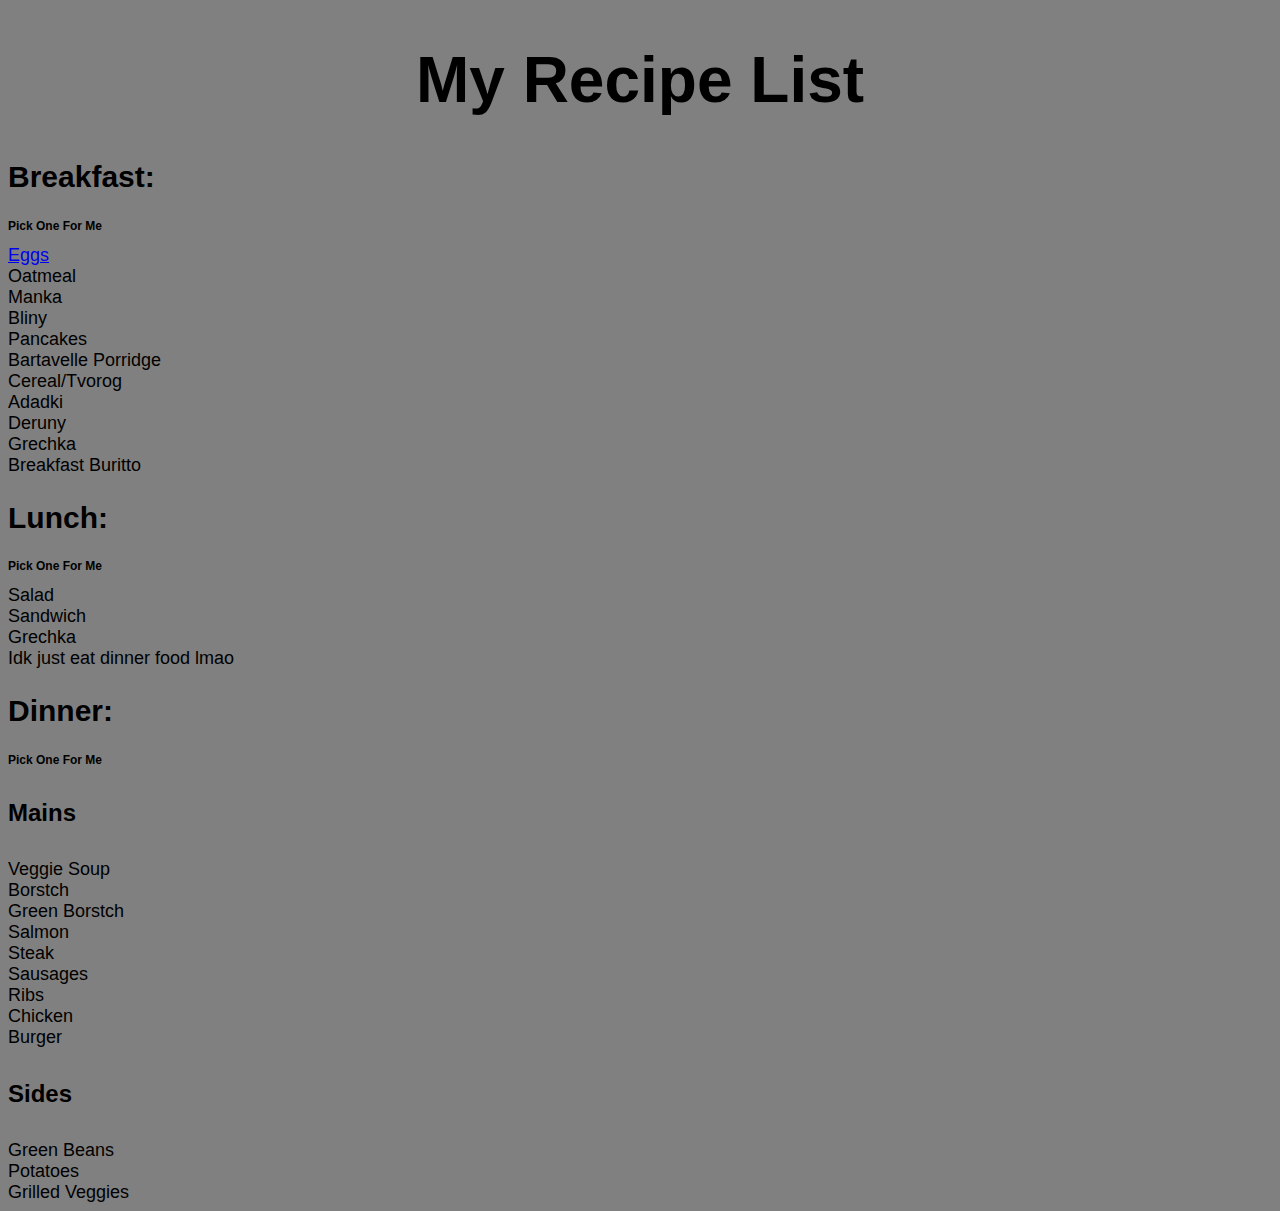
==== index.html @ 4a4a2ca4 "uhh" ====
<!DOCTYPE html>
<html lang="en">
<head>
    <meta charset="UTF-8">
    <title>My Recipes</title>
    <link rel="stylesheet" href="style.css">
</head>
<body>
    <h1> My Recipe List </h1>

    <h2> Breakfast: </h2>
    <h3> Pick One For Me</h3>
    <li> <a href="eggs.html"> Eggs </a> </li>
    <li> Oatmeal </li>
    <li> Manka </li>
    <li> Bliny </li>
    <li> Pancakes </li>
    <li> Bartavelle Porridge </li>
    <li> Cereal/Tvorog </li>
    <li> Adadki </li>
    <li> Deruny </li>
    <li> Grechka </li>
    <li> Breakfast Buritto</li>

    <h2> Lunch: </h2>
    <h3> Pick One For Me</h3>
    <li> Salad </li>
    <li> Sandwich </li>
    <li> Grechka </li>
    <li> Idk just eat dinner food lmao</li>

    <h2> Dinner: </h2>
    <h3> Pick One For Me</h3>
    <h4> Mains </h4>
    <li> Veggie Soup </li>
    <li> Borstch </li>
    <li> Green Borstch </li>
    <li> Salmon </li>
    <li> Steak </li>
    <li> Sausages </li>
    <li> Ribs </li>
    <li> Chicken </li>
    <li> Burger </li>
    <h4> Sides </h4>
    <li> Green Beans</li>
    <li> Potatoes </li>
    <li> Grilled Veggies </li>
</body>
</html>
---- style.css ----
body{
    background-color: grey
}
h1{
    color: black;
    font-size: 64px;
    font-family: Arial, sans-serif;
    text-align: center;
}

li{
    font-family: Arial, sans-serif;
    position: relative;
    left: 0px;
    font-size: 18px
}

h2{
    font-family: Arial, sans-serif;
    color: black;
    font-size: 30px;
    text-align: left;
}
h3{
    font-family: Arial, sans-serif;
    color: black;
    font-size: 12px;
    text-align: left;

}
h4{
    font-family: Arial, sans-serif;
    color: black;
    font-size: 24px;
    text-align: left;

}
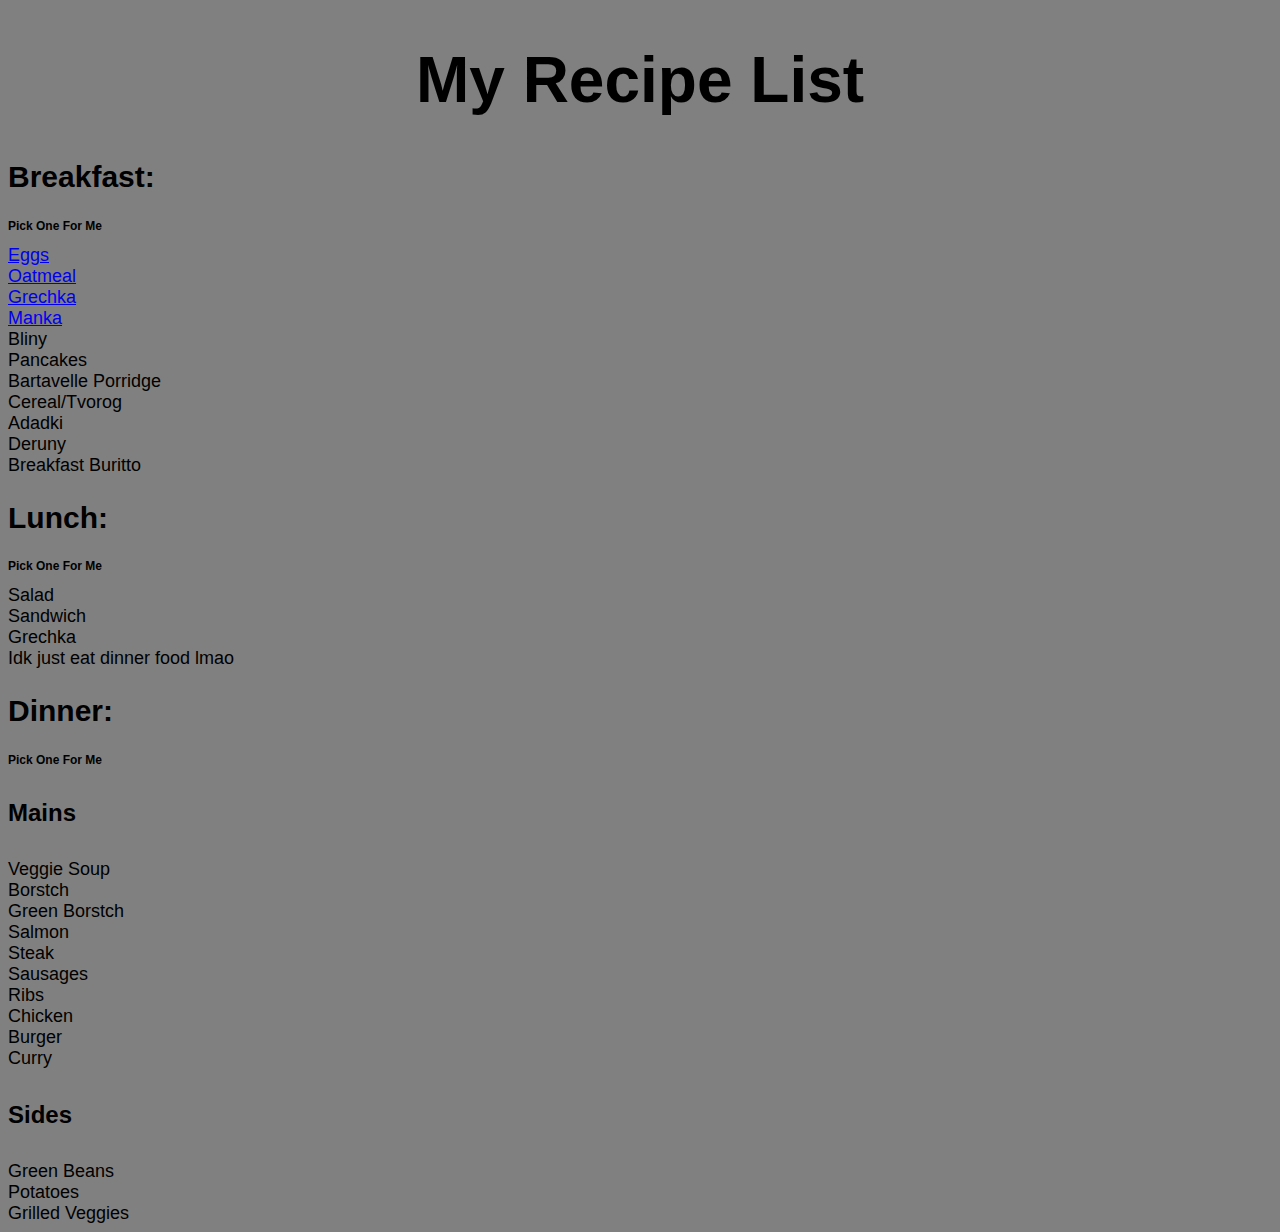
==== commit 99ff9ad0: "done for the day" ====
--- a/index.html
+++ b/index.html
@@ -11,15 +11,15 @@
     <h2> Breakfast: </h2>
     <h3> Pick One For Me</h3>
     <li> <a href="eggs.html"> Eggs </a> </li>
-    <li> Oatmeal </li>
-    <li> Manka </li>
+    <li> <a href="porridges.html#oatmeal"> Oatmeal </a> </li>
+    <li> <a href="porridges.html#grechka"> Grechka </a> </li>
+    <li> <a href="porridges.html#manka"> Manka </a> </li>
     <li> Bliny </li>
     <li> Pancakes </li>
     <li> Bartavelle Porridge </li>
     <li> Cereal/Tvorog </li>
     <li> Adadki </li>
     <li> Deruny </li>
-    <li> Grechka </li>
     <li> Breakfast Buritto</li>
 
     <h2> Lunch: </h2>
@@ -41,6 +41,8 @@
     <li> Ribs </li>
     <li> Chicken </li>
     <li> Burger </li>
+    <li> Curry </li>
+
     <h4> Sides </h4>
     <li> Green Beans</li>
     <li> Potatoes </li>
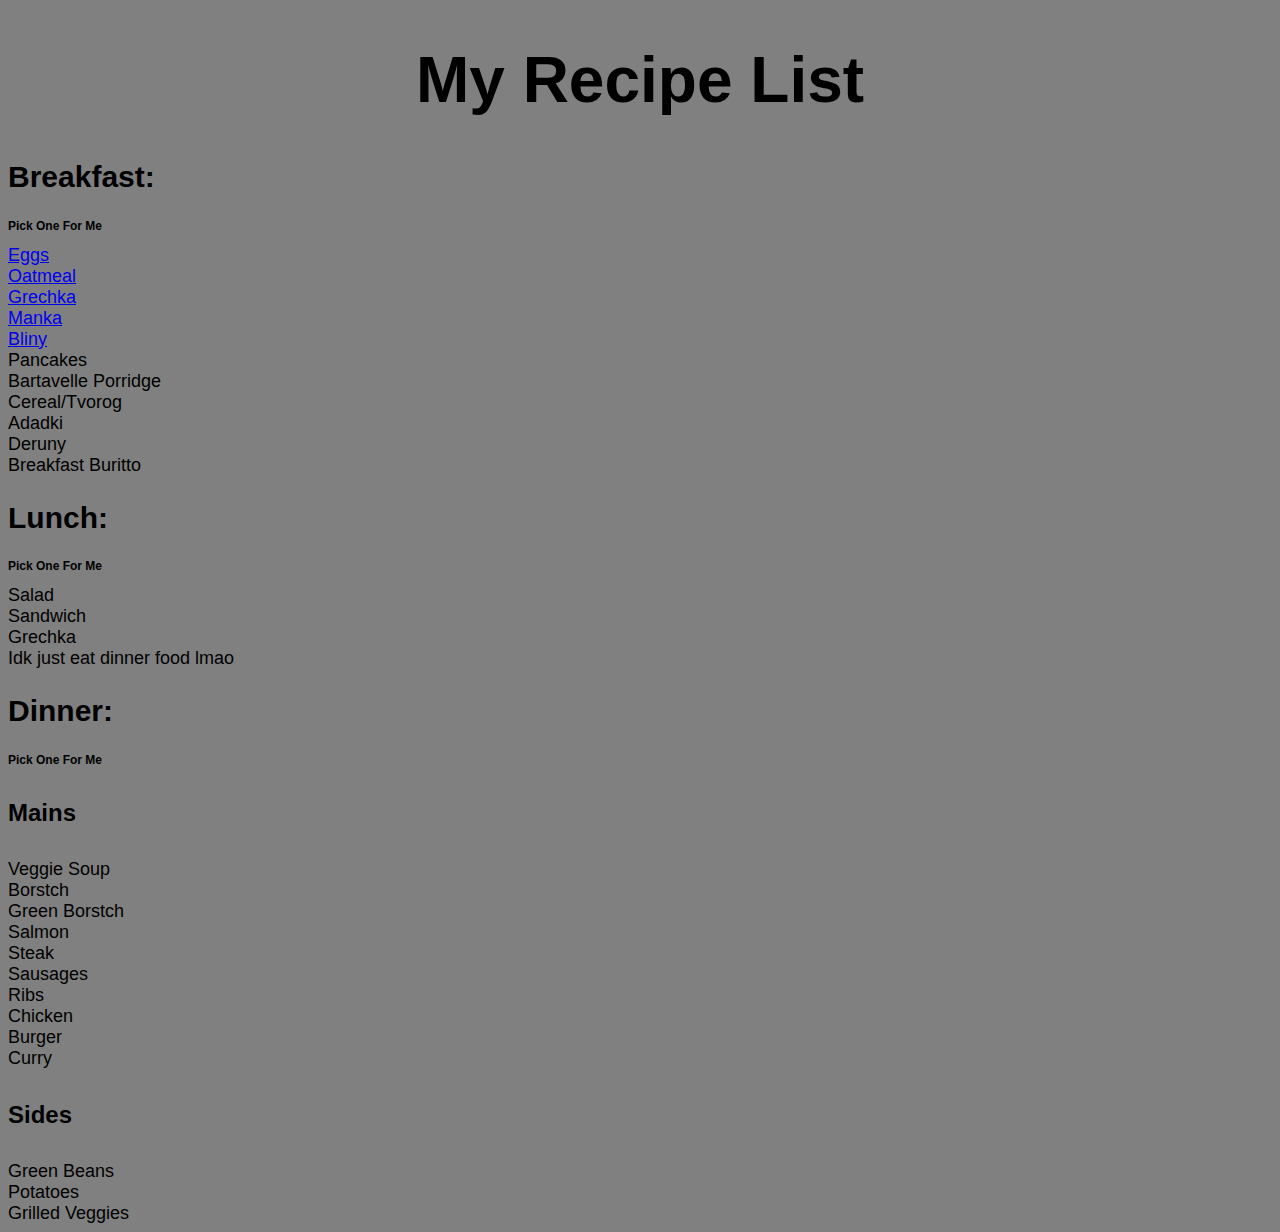
==== commit 4f96cb26: "added bliny" ====
--- a/index.html
+++ b/index.html
@@ -14,7 +14,7 @@
     <li> <a href="porridges.html#oatmeal"> Oatmeal </a> </li>
     <li> <a href="porridges.html#grechka"> Grechka </a> </li>
     <li> <a href="porridges.html#manka"> Manka </a> </li>
-    <li> Bliny </li>
+    <li> <a href="bliny.html"> Bliny </a> </li>
     <li> Pancakes </li>
     <li> Bartavelle Porridge </li>
     <li> Cereal/Tvorog </li>
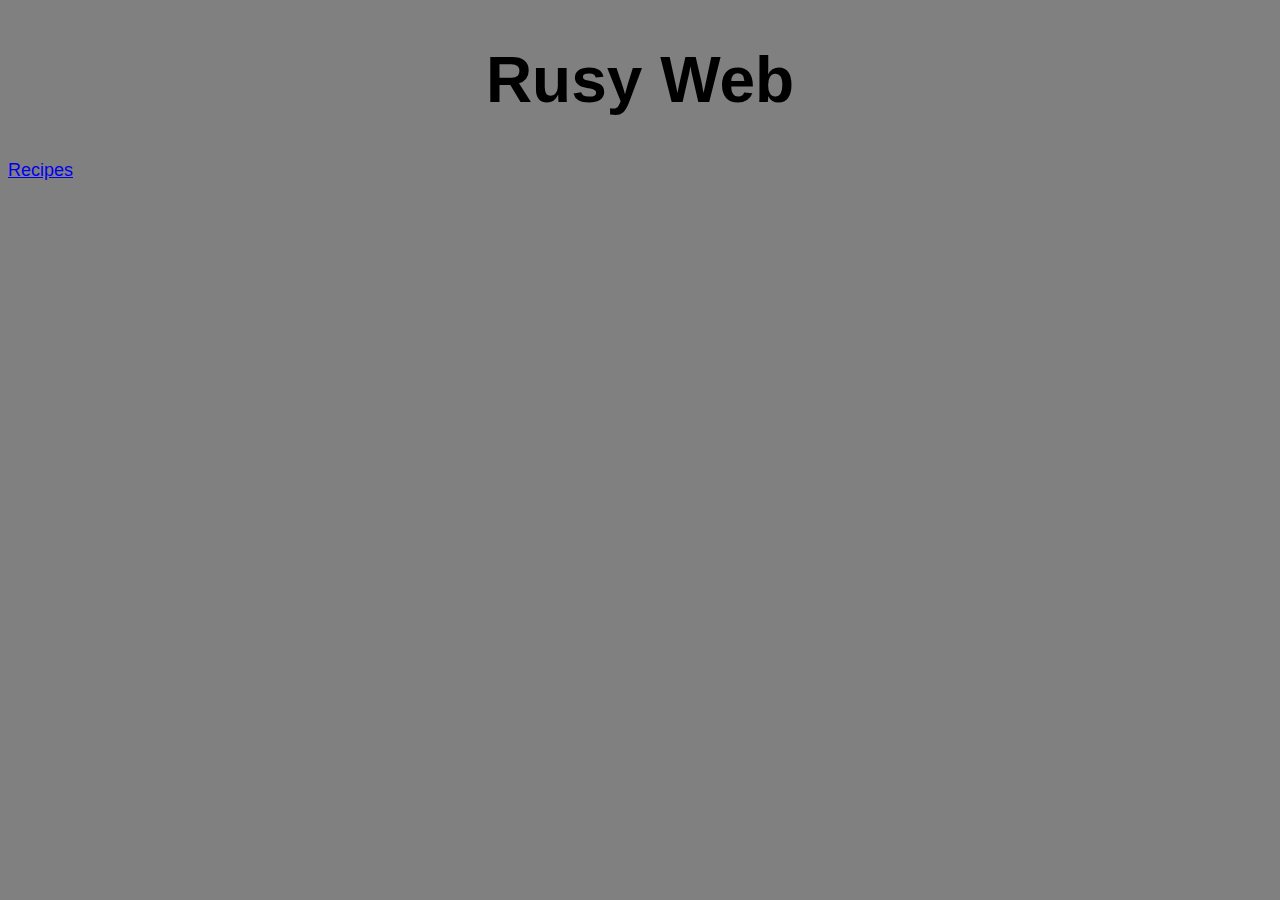
==== commit 8576e482: "change front page" ====
--- a/index.html
+++ b/index.html
@@ -2,50 +2,12 @@
 <html lang="en">
 <head>
     <meta charset="UTF-8">
-    <title>My Recipes</title>
+    <title>Rusy Web</title>
     <link rel="stylesheet" href="style.css">
 </head>
 <body>
-    <h1> My Recipe List </h1>
-
-    <h2> Breakfast: </h2>
-    <h3> Pick One For Me</h3>
-    <li> <a href="eggs.html"> Eggs </a> </li>
-    <li> <a href="porridges.html#oatmeal"> Oatmeal </a> </li>
-    <li> <a href="porridges.html#grechka"> Grechka </a> </li>
-    <li> <a href="porridges.html#manka"> Manka </a> </li>
-    <li> <a href="bliny.html"> Bliny </a> </li>
-    <li> Pancakes </li>
-    <li> Bartavelle Porridge </li>
-    <li> Cereal/Tvorog </li>
-    <li> Adadki </li>
-    <li> Deruny </li>
-    <li> Breakfast Buritto</li>
-
-    <h2> Lunch: </h2>
-    <h3> Pick One For Me</h3>
-    <li> Salad </li>
-    <li> Sandwich </li>
-    <li> Grechka </li>
-    <li> Idk just eat dinner food lmao</li>
-
-    <h2> Dinner: </h2>
-    <h3> Pick One For Me</h3>
-    <h4> Mains </h4>
-    <li> Veggie Soup </li>
-    <li> Borstch </li>
-    <li> Green Borstch </li>
-    <li> Salmon </li>
-    <li> Steak </li>
-    <li> Sausages </li>
-    <li> Ribs </li>
-    <li> Chicken </li>
-    <li> Burger </li>
-    <li> Curry </li>
-
-    <h4> Sides </h4>
-    <li> Green Beans</li>
-    <li> Potatoes </li>
-    <li> Grilled Veggies </li>
+    <h1> Rusy Web </h1>
+    <li> <a href="recipes.html"> Recipes </a> </li>
+    
 </body>
 </html>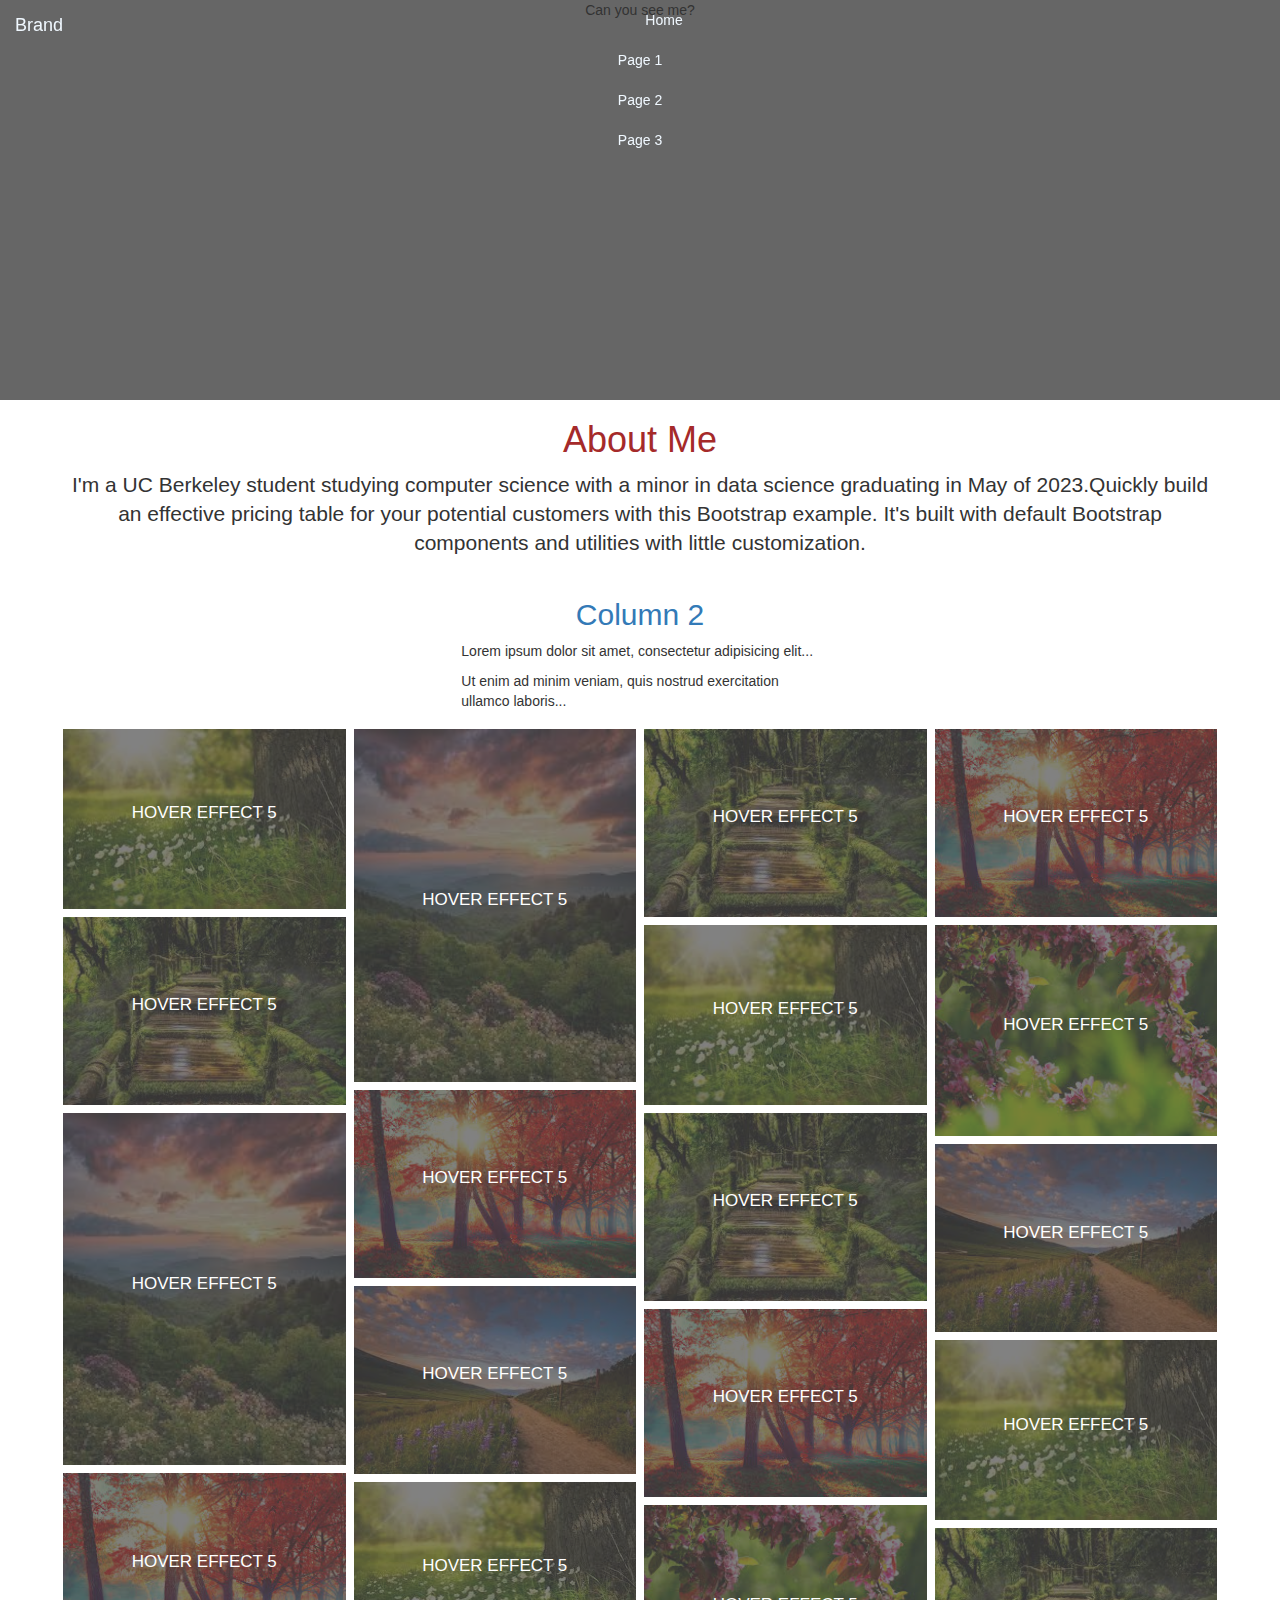
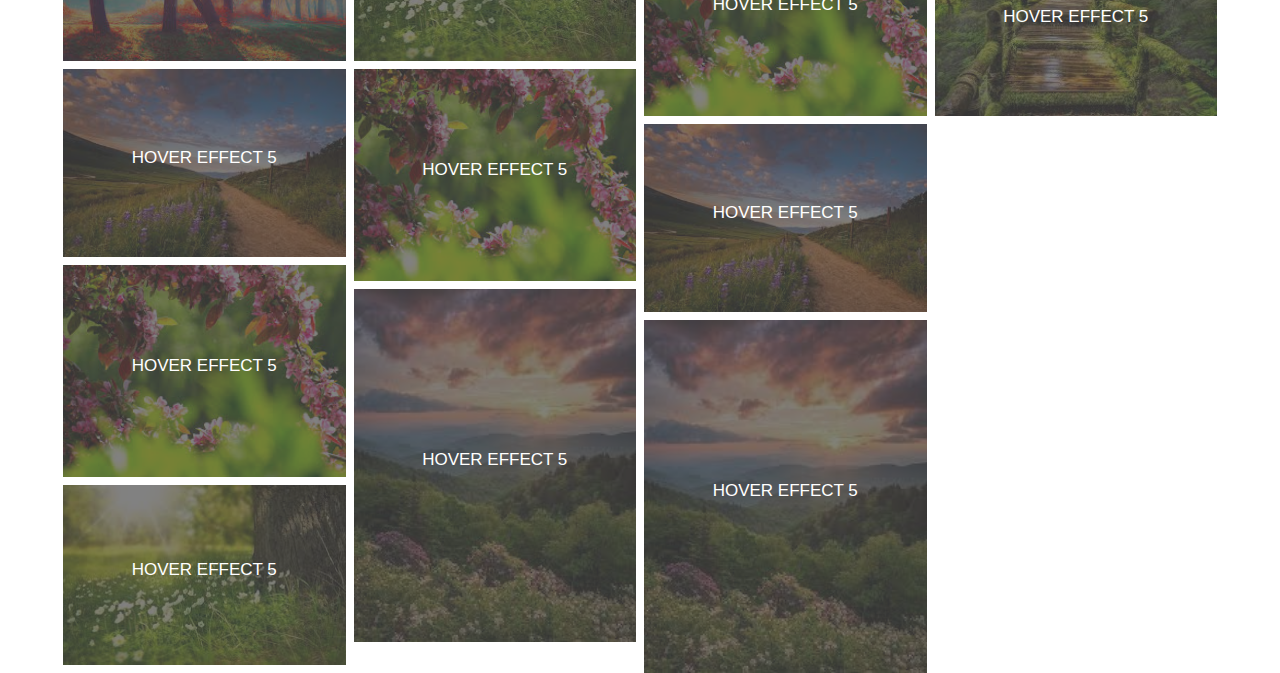
==== commit 06664662: "webby with grid working" ====
--- a/index.html
+++ b/index.html
@@ -1,13 +1,305 @@
-<!DOCTYPE html>
+
+<!doctype html>
 <html lang="en">
-<head>
-    <meta charset="UTF-8">
-    <title>Rusy Web</title>
-    <link rel="stylesheet" href="style.css">
-</head>
-<body>
-    <h1> Rusy Web </h1>
-    <li> <a href="recipes.html"> Recipes </a> </li>
-    
-</body>
+  <head>
+    <meta charset="utf-8">
+    <meta name="viewport" content="width=device-width, initial-scale=1">
+    <title>About Me</title>
+    <link href="https://cdn.jsdelivr.net/npm/bootstrap@5.2.0/dist/css/bootstrap.min.css" rel="stylesheet" integrity="sha384-gH2yIJqKdNHPEq0n4Mqa/HGKIhSkIHeL5AyhkYV8i59U5AR6csBvApHHNl/vI1Bx" crossorigin="anonymous">
+    <link rel="stylesheet" href="https://maxcdn.bootstrapcdn.com/bootstrap/3.4.1/css/bootstrap.min.css">
+    <link rel="stylesheet" href = "styleCustom.css">
+  </head>
+  <body>
+
+    <!-- Header    -->
+    <div class="p-5 text-center bg-image rounded-3" style="
+        background-image: url('https://mdbcdn.b-cdn.net/img/new/slides/041.webp');
+        height: 400px;
+        ">
+        <!-- Navbar with Mask -->
+        <div class="mask" style="background-color: rgba(0, 0, 0, 0.6)">
+            <nav id="nav" class="navbar navbar-fixed-top" data-spy="affix">
+                <div class="container-fluid">
+                    <div class="navbar-header">
+                        <a href="#" class="navbar-brand">Brand</a>
+                        <a class="navbar-toggle" data-toggle="collapse" data-target=".navbar-collapse">
+                            <i class="fa fa-bars"></i>
+                        </a>
+                    </div>
+                        <ul class="nav" id="nav-items">
+                            <li class="active"><a href="#">Home</a></li>
+                            <li><a href="#">Page 1</a></li>
+                            <li><a href="#">Page 2</a></li>
+                            <li><a href="#">Page 3</a></li>
+                        </ul>
+                    </div>
+            </nav>
+            <!-- Header Text -->
+            <div class="d-flex justify-content-center align-items-center h-100">
+                <p class="text-white mb-0">Can you see me?</p>
+            </div>
+        </div>
+    </div>
+    <!-- About Me -->
+  <div class="container">
+    <div class="row">
+        <div class="pricing-header px-3 py-3 pt-md-5 pb-md-4 mx-auto text-center">
+            <h1 class="display-4">About Me</h1>
+            <p class="lead">I'm a UC Berkeley student studying computer science with a minor in data science graduating in May of 2023.Quickly build an effective pricing table for your potential customers with this Bootstrap example. It's built with default Bootstrap components and utilities with little customization.</p>
+        </div>
+        <div class="col-sm-4 center-block">
+            <div class="text-center">
+                <h2><a href="https://www.sitepoint.com/community/t/how-to-make-h1-h2-etc-as-links/3004">Column 2</a></h2>
+            </div>
+
+            <p>Lorem ipsum dolor sit amet, consectetur adipisicing elit...</p>
+            <p>Ut enim ad minim veniam, quis nostrud exercitation ullamco laboris...</p>
+        </div>
+    </div>
+    <!-- Grid from: https://www.w3schools.com/howto/howto_css_image_grid_responsive.asp -->
+    <div class="row">
+        <div class="column">
+            <div class="hovereffect">
+                <img class="img-responsive" src="grid-images/image1.jpeg" alt="">
+                <div class="overlay">
+                   <h2>Hover Effect 5</h2>
+                   <a class="info" href="https://www.sitepoint.com/community/t/how-to-make-h1-h2-etc-as-links/3004"></a>
+                </div>
+            </div>
+            <div class="hovereffect">
+                <img class="img-responsive" src="grid-images/image2.jpeg" alt="">
+                <div class="overlay">
+                   <h2>Hover effect 5</h2>
+                   <a class="info" href="#"></a>
+                </div>
+            </div>
+            <div class="hovereffect">
+                <img class="img-responsive" src="grid-images/image3.jpeg" alt="">
+                <div class="overlay">
+                   <h2>Hover effect 5</h2>
+                   <a class="info" href="#"></a>
+                </div>
+            </div>
+            <div class="hovereffect">
+                <img class="img-responsive" src="grid-images/image4.jpeg" alt="">
+                <div class="overlay">
+                   <h2>Hover effect 5</h2>
+                   <a class="info" href="#"></a>
+                </div>
+            </div>
+            <div class="hovereffect">
+                <img class="img-responsive" src="grid-images/image5.jpeg" alt="">
+                <div class="overlay">
+                   <h2>Hover effect 5</h2>
+                   <a class="info" href="#"></a>
+                </div>
+            </div>
+            <div class="hovereffect">
+                <img class="img-responsive" src="grid-images/image6.jpeg" alt="">
+                <div class="overlay">
+                   <h2>Hover effect 5</h2>
+                   <a class="info" href="#"></a>
+                </div>
+            </div>
+            <div class="hovereffect">
+                <img class="img-responsive" src="grid-images/image1.jpeg" alt="">
+                <div class="overlay">
+                   <h2>Hover effect 5</h2>
+                   <a class="info" href="#">link here</a>
+                </div>
+            </div>
+        </div>
+        <div class="column">
+            <div class="hovereffect">
+                <img class="img-responsive" src="grid-images/image3.jpeg" alt="">
+                <div class="overlay">
+                   <h2>Hover effect 5</h2>
+                   <a class="info" href="#">link here</a>
+                </div>
+            </div>
+            <div class="hovereffect">
+                <img class="img-responsive" src="grid-images/image4.jpeg" alt="">
+                <div class="overlay">
+                   <h2>Hover effect 5</h2>
+                   <a class="info" href="#">link here</a>
+                </div>
+            </div>
+            <div class="hovereffect">
+                <img class="img-responsive" src="grid-images/image5.jpeg" alt="">
+                <div class="overlay">
+                   <h2>Hover effect 5</h2>
+                   <a class="info" href="#">link here</a>
+                </div>
+            </div>
+            <div class="hovereffect">
+                <img class="img-responsive" src="grid-images/image1.jpeg" alt="">
+                <div class="overlay">
+                   <h2>Hover effect 5</h2>
+                   <a class="info" href="#">link here</a>
+                </div>
+            </div>
+            <div class="hovereffect">
+                <img class="img-responsive" src="grid-images/image6.jpeg" alt="">
+                <div class="overlay">
+                   <h2>Hover effect 5</h2>
+                   <a class="info" href="#">link here</a>
+                </div>
+            </div>
+            <div class="hovereffect">
+                <img class="img-responsive" src="grid-images/image3.jpeg" alt="">
+                <div class="overlay">
+                   <h2>Hover effect 5</h2>
+                   <a class="info" href="#">link here</a>
+                </div>
+            </div>
+        </div>
+        <div class="column">
+            <div class="hovereffect">
+                <img class="img-responsive" src="grid-images/image2.jpeg" alt="">
+                <div class="overlay">
+                   <h2>Hover effect 5</h2>
+                   <a class="info" href="#">link here</a>
+                </div>
+            </div>
+            <div class="hovereffect">
+                <img class="img-responsive" src="grid-images/image1.jpeg" alt="">
+                <div class="overlay">
+                   <h2>Hover effect 5</h2>
+                   <a class="info" href="#">link here</a>
+                </div>
+            </div>
+            <div class="hovereffect">
+                <img class="img-responsive" src="grid-images/image2.jpeg" alt="">
+                <div class="overlay">
+                   <h2>Hover effect 5</h2>
+                   <a class="info" href="#">link here</a>
+                </div>
+            </div>
+            <div class="hovereffect">
+                <img class="img-responsive" src="grid-images/image4.jpeg" alt="">
+                <div class="overlay">
+                   <h2>Hover effect 5</h2>
+                   <a class="info" href="#">link here</a>
+                </div>
+            </div>
+            <div class="hovereffect">
+                <img class="img-responsive" src="grid-images/image6.jpeg" alt="">
+                <div class="overlay">
+                   <h2>Hover effect 5</h2>
+                   <a class="info" href="#">link here</a>
+                </div>
+            </div>
+            <div class="hovereffect">
+                <img class="img-responsive" src="grid-images/image5.jpeg" alt="">
+                <div class="overlay">
+                   <h2>Hover effect 5</h2>
+                   <a class="info" href="#">link here</a>
+                </div>
+            </div>
+            <div class="hovereffect">
+                <img class="img-responsive" src="grid-images/image3.jpeg" alt="">
+                <div class="overlay">
+                   <h2>Hover effect 5</h2>
+                   <a class="info" href="#">link here</a>
+                </div>
+            </div>
+        </div>
+        <div class="column">
+            <div class="hovereffect">
+                <img class="img-responsive" src="grid-images/image4.jpeg" alt="">
+                <div class="overlay">
+                   <h2>Hover effect 5</h2>
+                   <!-- <a class="info" href="#">link here</a> -->
+                </div>
+            </div>
+            <div class="hovereffect">
+                <img class="img-responsive" src="grid-images/image6.jpeg" alt="">
+                <div class="overlay">
+                   <h2>Hover effect 5</h2>
+                   <a class="info" href="#">link here</a>
+                </div>
+            </div>
+            <div class="hovereffect">
+                <img class="img-responsive" src="grid-images/image5.jpeg" alt="">
+                <div class="overlay">
+                   <h2>Hover effect 5</h2>
+                   <a class="info" href="#">link here</a>
+                </div>
+            </div>
+            <div class="hovereffect">
+                <img class="img-responsive" src="grid-images/image1.jpeg" alt="">
+                <div class="overlay">
+                   <h2>Hover effect 5</h2>
+                   <a class="info" href="#">link here</a>
+                </div>
+            </div>
+            <div class="hovereffect">
+                <img class="img-responsive" src="grid-images/image2.jpeg" alt="">
+                <div class="overlay">
+                   <h2>Hover effect 5</h2>
+                   <a class="info" href="#">link here</a>
+                </div>
+            </div>
+        </div>
+      </div>
+  </div>
+
+  <!-- Basic grid -->
+    <!-- <div class="row">
+        <div class="column">
+          <img src="grid-images/image1.jpeg">
+          <img src="grid-images/image2.jpeg">
+          <img src="grid-images/image3.jpeg">
+          <img src="grid-images/image4.jpeg">
+          <img src="grid-images/image5.jpeg">
+          <img src="grid-images/image6.jpeg">
+          <img src="grid-images/image1.jpeg">
+        </div>
+        <div class="column">
+            <img src="grid-images/image3.jpeg">
+            <img src="grid-images/image4.jpeg">
+            <img src="grid-images/image5.jpeg">
+            <img src="grid-images/image6.jpeg">
+            <img src="grid-images/image1.jpeg">
+            <img src="grid-images/image2.jpeg">
+        </div>
+        <div class="column">
+            <img src="grid-images/image3.jpeg">
+            <img src="grid-images/image2.jpeg">
+            <img src="grid-images/image1.jpeg">
+            <img src="grid-images/image4.jpeg">
+            <img src="grid-images/image6.jpeg">
+            <img src="grid-images/image5.jpeg">
+            <img src="grid-images/image3.jpeg">
+        </div>
+        <div class="column">
+            <img src="grid-images/image4.jpeg">
+            <img src="grid-images/image6.jpeg">
+            <img src="grid-images/image1.jpeg">
+            <img src="grid-images/image2.jpeg">
+            <img src="grid-images/image2.jpeg">
+            <img src="grid-images/image3.jpeg">
+        </div>
+      </div>
+  </div> -->
+
+
+            <!-- <div class="container">
+                <img src="grid-images/image1.jpeg" alt="Avatar" class="image">
+                <div class="overlay">
+                  <div class="text">Hello World</div>
+                </div>
+              </div> -->
+              <!-- <div class = "hovereffect">
+                <img src="grid-images/image1.jpeg">
+                <div class="overlay">
+                    <h2>Hover effect 5</h2>
+                    <a class="info" href="#">link here</a>
+                 </div>
+              </div> -->
+  
+
+  <script src="https://cdn.jsdelivr.net/npm/bootstrap@5.2.0/dist/js/bootstrap.bundle.min.js" integrity="sha384-A3rJD856KowSb7dwlZdYEkO39Gagi7vIsF0jrRAoQmDKKtQBHUuLZ9AsSv4jD4Xa" crossorigin="anonymous"></script>
+  </body>
+  </html>
 </html>--- a/styleCustom.css
+++ b/styleCustom.css
@@ -0,0 +1,280 @@
+/* Styling for Header Image*/
+.bg-image{
+    position: relative;
+}
+.mask{
+    position: absolute;
+    width: 100%;
+    height: 100%;
+    left: 0px;
+    top: 0px;
+}
+
+h1{
+    color: brown;
+}
+
+/* Styling for Navbar*/
+.container-fluid>.navbar-header>.navbar-brand{
+    color: aliceblue;
+}
+.nav>li>a{
+    color: aliceblue;
+}
+.row {
+    display: flex;
+    flex-wrap: wrap;
+    padding: 0 4px;
+}
+  
+
+/* Styling for Image Grid*/
+/* Create four equal columns that sits next to each other */
+.column {
+  flex: 25%;
+  max-width: 25%;
+  padding: 0 4px;
+}
+
+.column img {
+  margin-top: 8px;
+  vertical-align: middle;
+  width: 100%;
+}
+
+.hovereffect {
+  vertical-align: middle;
+  width: 100%;
+  float: left;
+  overflow: hidden;
+  position: relative;
+  text-align: center;
+  cursor: default;
+}
+
+.hovereffect .overlay {
+  margin-top: 8px;
+  vertical-align: middle;
+  width: 100%;
+  height: 100%;
+  position: absolute;
+  overflow: hidden;
+  top: 0;
+  left: 0;
+  background-color: rgba(75,75,75,0.7);
+  -webkit-transition: all 0.4s ease-in-out;
+  transition: all 0.4s ease-in-out;
+  display: flex;
+  align-items: center;
+  justify-content: center
+}
+
+.hovereffect:hover .overlay {
+  background-color: rgba(48, 152, 157, 0.4);
+} 
+
+/* .hovereffect img {
+  display: block;
+  position: relative;
+} */
+
+.hovereffect h2 {
+  margin-top: -8px;
+  text-transform: uppercase;
+  color: #fff;
+  /* text-align: center; */
+  /* position: absolute; */
+  font-size: 17px;
+  padding: 10px;
+  /* background: rgba(0, 0, 0, 0.6); */
+  /* -webkit-transform: translateY(45px);
+  -ms-transform: translateY(45px);
+  transform: translateY(45px);
+  -webkit-transition: all 0.4s ease-in-out;
+  transition: all 0.4s ease-in-out; */
+}
+
+.hovereffect:hover h2 {
+  /* -webkit-transform: translateY(5px);
+  -ms-transform: translateY(5px);
+  transform: translateY(5px); */
+}
+
+.hovereffect a.info {
+  margin-top: -8px;
+  position: absolute;
+  text-decoration: none;
+  width: 80%;
+  height: 80%;
+  padding: 7px 14px;
+  text-transform: uppercase;
+  color: #fff;
+  border: 1px solid #fff;
+  background-color: transparent;
+  opacity: 0;
+  filter: alpha(opacity=0);
+  -webkit-transform: scale(0);
+  -ms-transform: scale(0);
+  transform: scale(0);
+  -webkit-transition: all 0.4s ease-in-out;
+  transition: all 0.4s ease-in-out;
+  font-weight: normal;
+}
+
+.hovereffect:hover a.info {
+  opacity: 1;
+  filter: alpha(opacity=100);
+  -webkit-transform: scale(1);
+  -ms-transform: scale(1);
+  transform: scale(1);
+}
+
+.hovereffect a.info:hover {
+  box-shadow: 0 0 5px #fff;
+}
+
+/* Responsive layout - makes a two column-layout instead of four columns */
+@media screen and (max-width: 800px) {
+.column {
+    flex: 50%;
+    max-width: 50%;
+}
+}
+
+/* Responsive layout - makes the two columns stack on top of each other instead of next to each other */
+@media screen and (max-width: 600px) {
+.column {
+    flex: 100%;
+    max-width: 100%;
+}
+}
+
+
+/* image overlay pt 2 */
+/* .hovereffect {
+    width: 100%;
+    height: 100%;
+    float: left;
+    overflow: hidden;
+    position: relative;
+    text-align: center;
+    cursor: default;
+  }
+  
+  .hovereffect .overlay {
+    width: 100%;
+    height: 100%;
+    position: absolute;
+    overflow: hidden;
+    top: 0;
+    left: 0;
+    -webkit-transition: all 0.4s ease-in-out;
+    transition: all 0.4s ease-in-out;
+  }
+  
+  .hovereffect:hover .overlay {
+    background-color: rgba(170,170,170,0.4);
+  }
+  
+  .hovereffect h2, .hovereffect img {
+    -webkit-transition: all 0.4s ease-in-out;
+    transition: all 0.4s ease-in-out;
+  }
+   */
+  /* .hovereffect img {
+    display: block;
+    position: relative;
+    -webkit-transform: scale(1.1);
+    -ms-transform: scale(1.1);
+    transform: scale(1.1);
+  } */
+  
+  /* .hovereffect:hover img {
+    -webkit-transform: scale(1);
+    -ms-transform: scale(1);
+    transform: scale(1);
+  }
+  
+  .hovereffect h2 {
+    text-transform: uppercase;
+    color: #fff;
+    text-align: center;
+    position: relative;
+    font-size: 17px;
+    padding: 10px;
+    background: rgba(0, 0, 0, 0.6);
+  }
+  
+  .hovereffect a.info {
+    display: inline-block;
+    text-decoration: none;
+    padding: 7px 14px;
+    text-transform: uppercase;
+    color: #fff;
+    border: 1px solid #fff;
+    margin: 50px 0 0 0;
+    background-color: transparent;
+    opacity: 0;
+    filter: alpha(opacity=0);
+    -webkit-transform: scale(1.5);
+    -ms-transform: scale(1.5);
+    transform: scale(1.5);
+    -webkit-transition: all 0.4s ease-in-out;
+    transition: all 0.4s ease-in-out;
+    font-weight: normal;
+    height: 85%;
+    width: 85%;
+    position: absolute;
+    top: -20%;
+    left: 8%;
+    padding: 70px;
+  }
+  
+  .hovereffect:hover a.info {
+    opacity: 1;
+    filter: alpha(opacity=100);
+    -webkit-transform: scale(1);
+    -ms-transform: scale(1);
+    transform: scale(1);
+    background-color: rgba(0,0,0,0.4);
+  } */
+
+/* Styling for image grid overlay*/
+
+/* .container {
+    position: relative;
+    width: 50%;
+} */
+
+/* .image {
+    display: block;
+    width: 100%;
+    height: auto;
+} */
+
+/* .overlay {
+position: absolute;
+top: 0;
+bottom: 0;
+left: 0;
+right: 0;
+height: 100%;
+width: 100%;
+opacity: 0;
+transition: .5s ease;
+background-color: #008CBA;
+} */
+/* 
+.container:hover .overlay {
+opacity: 1;
+}
+
+.text {
+color: white;
+font-size: 20px;
+position: absolute;
+top: 50%;
+left: 50%;
+transform: translate(-50%, -50%);
+-ms-transform: translate(-50%, -50%);
+} */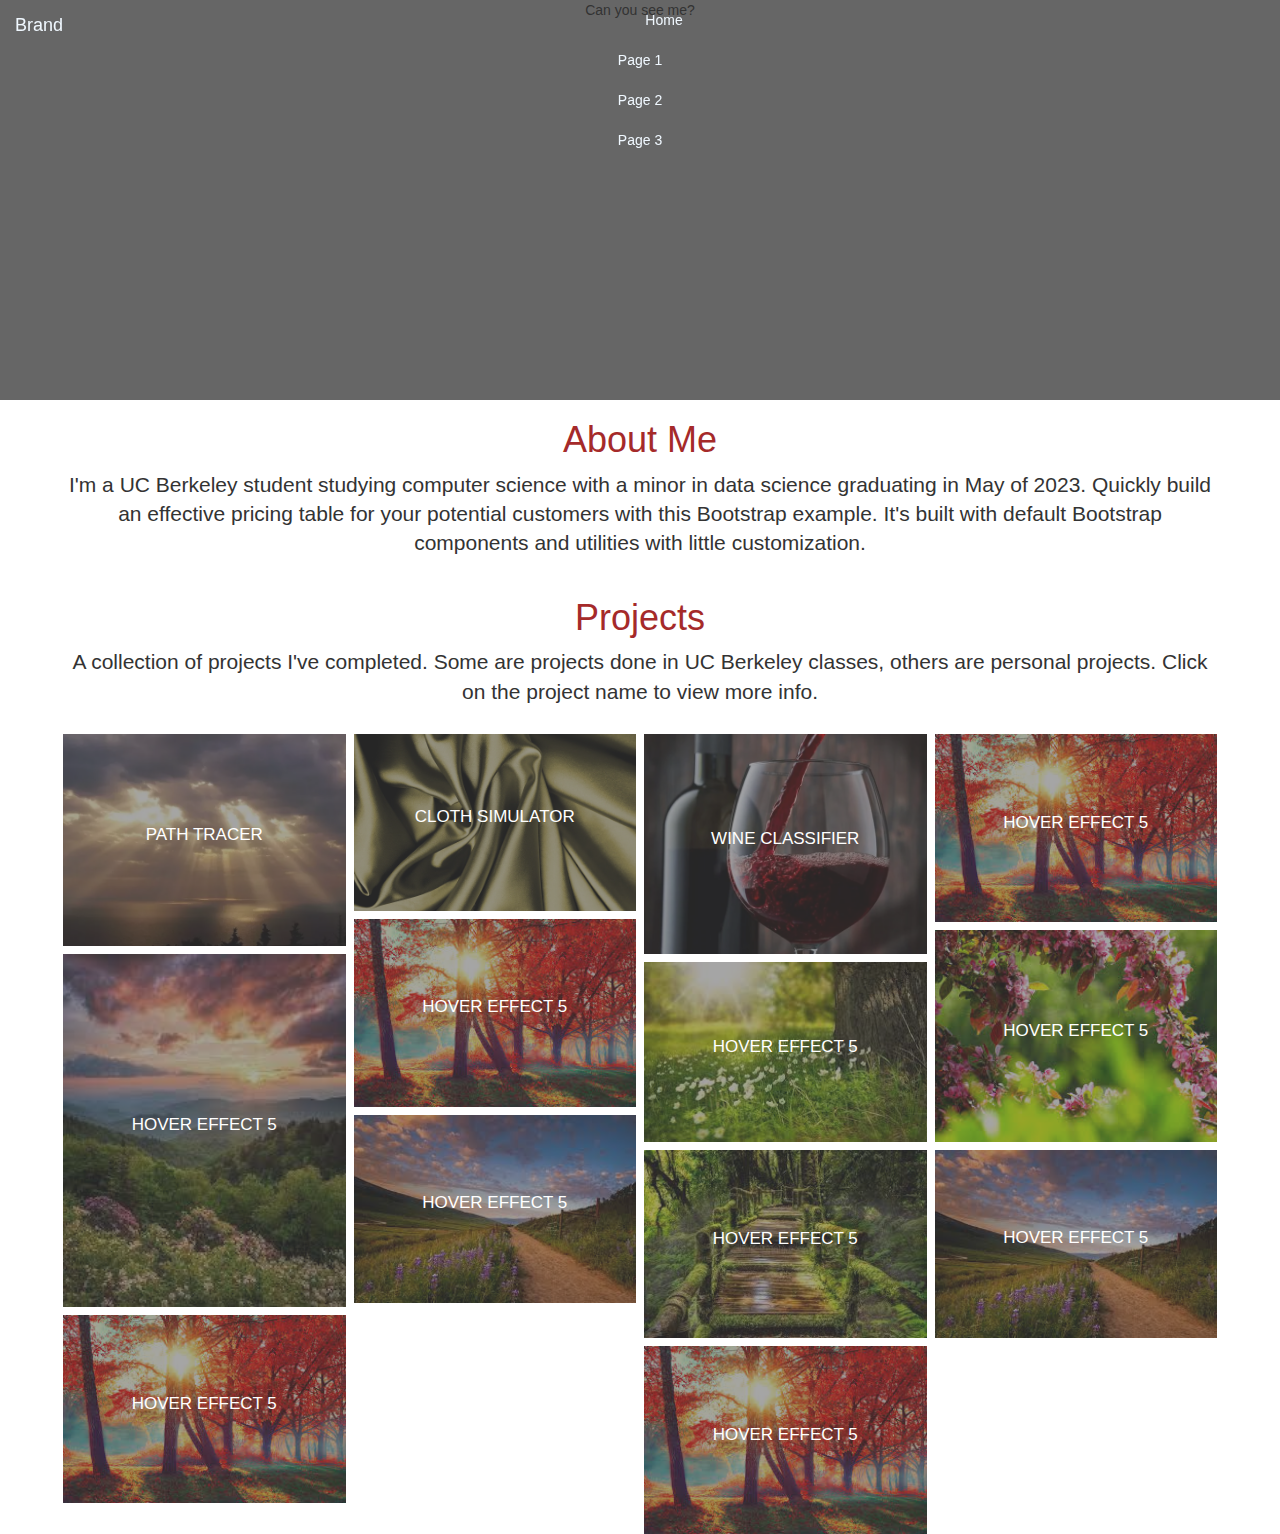
==== commit 845e2ced: "grid done with varied spacing" ====
--- a/index.html
+++ b/index.html
@@ -43,34 +43,30 @@
     <!-- About Me -->
   <div class="container">
     <div class="row">
-        <div class="pricing-header px-3 py-3 pt-md-5 pb-md-4 mx-auto text-center">
+        <div class="px-3 py-3 pt-md-5 pb-md-4 mx-auto text-center">
             <h1 class="display-4">About Me</h1>
-            <p class="lead">I'm a UC Berkeley student studying computer science with a minor in data science graduating in May of 2023.Quickly build an effective pricing table for your potential customers with this Bootstrap example. It's built with default Bootstrap components and utilities with little customization.</p>
+            <p class="lead">
+                I'm a UC Berkeley student studying computer science with a minor in data science graduating in May of 2023.
+                Quickly build an effective pricing table for your potential customers with this Bootstrap example. It's built 
+                with default Bootstrap components and utilities with little customization.
+            </p>
         </div>
-        <div class="col-sm-4 center-block">
-            <div class="text-center">
-                <h2><a href="https://www.sitepoint.com/community/t/how-to-make-h1-h2-etc-as-links/3004">Column 2</a></h2>
-            </div>
-
-            <p>Lorem ipsum dolor sit amet, consectetur adipisicing elit...</p>
-            <p>Ut enim ad minim veniam, quis nostrud exercitation ullamco laboris...</p>
+        <div class="px-3 py-3 pt-md-5 pb-md-4 mx-auto text-center">
+                <h1 class="display-4">Projects</h1>
+                <p class="lead">
+                    A collection of projects I've completed. Some are projects done in UC Berkeley classes, others are personal projects.
+                    Click on the project name to view more info. 
+                </p>
         </div>
     </div>
     <!-- Grid from: https://www.w3schools.com/howto/howto_css_image_grid_responsive.asp -->
     <div class="row">
         <div class="column">
             <div class="hovereffect">
-                <img class="img-responsive" src="grid-images/image1.jpeg" alt="">
+                <img class="img-responsive" src="grid-images/light-ray2.jpeg">
                 <div class="overlay">
-                   <h2>Hover Effect 5</h2>
-                   <a class="info" href="https://www.sitepoint.com/community/t/how-to-make-h1-h2-etc-as-links/3004"></a>
-                </div>
-            </div>
-            <div class="hovereffect">
-                <img class="img-responsive" src="grid-images/image2.jpeg" alt="">
-                <div class="overlay">
-                   <h2>Hover effect 5</h2>
-                   <a class="info" href="#"></a>
+                   <h2>Path Tracer</h2>
+                   <a class="info" href="https://cal-cs184-student.github.io/sp22-project-webpages-ryurtyn/proj3-2/index.html"></a>
                 </div>
             </div>
             <div class="hovereffect">
@@ -87,34 +83,13 @@
                    <a class="info" href="#"></a>
                 </div>
             </div>
-            <div class="hovereffect">
-                <img class="img-responsive" src="grid-images/image5.jpeg" alt="">
-                <div class="overlay">
-                   <h2>Hover effect 5</h2>
-                   <a class="info" href="#"></a>
-                </div>
-            </div>
-            <div class="hovereffect">
-                <img class="img-responsive" src="grid-images/image6.jpeg" alt="">
-                <div class="overlay">
-                   <h2>Hover effect 5</h2>
-                   <a class="info" href="#"></a>
-                </div>
-            </div>
-            <div class="hovereffect">
-                <img class="img-responsive" src="grid-images/image1.jpeg" alt="">
-                <div class="overlay">
-                   <h2>Hover effect 5</h2>
-                   <a class="info" href="#">link here</a>
-                </div>
-            </div>
         </div>
         <div class="column">
             <div class="hovereffect">
-                <img class="img-responsive" src="grid-images/image3.jpeg" alt="">
+                <img class="img-responsive" src="grid-images/cloth-sim.jpeg" alt="">
                 <div class="overlay">
-                   <h2>Hover effect 5</h2>
-                   <a class="info" href="#">link here</a>
+                   <h2>Cloth Simulator</h2>
+                   <a class="info" href="https://cal-cs184-student.github.io/sp22-project-webpages-ryurtyn/proj4/index.html"></a>
                 </div>
             </div>
             <div class="hovereffect">
@@ -131,34 +106,13 @@
                    <a class="info" href="#">link here</a>
                 </div>
             </div>
-            <div class="hovereffect">
-                <img class="img-responsive" src="grid-images/image1.jpeg" alt="">
-                <div class="overlay">
-                   <h2>Hover effect 5</h2>
-                   <a class="info" href="#">link here</a>
-                </div>
-            </div>
-            <div class="hovereffect">
-                <img class="img-responsive" src="grid-images/image6.jpeg" alt="">
-                <div class="overlay">
-                   <h2>Hover effect 5</h2>
-                   <a class="info" href="#">link here</a>
-                </div>
-            </div>
-            <div class="hovereffect">
-                <img class="img-responsive" src="grid-images/image3.jpeg" alt="">
-                <div class="overlay">
-                   <h2>Hover effect 5</h2>
-                   <a class="info" href="#">link here</a>
-                </div>
-            </div>
         </div>
         <div class="column">
             <div class="hovereffect">
-                <img class="img-responsive" src="grid-images/image2.jpeg" alt="">
+                <img class="img-responsive" src="grid-images/wine.webp" alt="">
                 <div class="overlay">
-                   <h2>Hover effect 5</h2>
-                   <a class="info" href="#">link here</a>
+                   <h2>Wine Classifier</h2>
+                   <a class="info" href="https://www.kaggle.com/competitions/cs189-sp22-hw4-wine-competition/leaderboard"></a>
                 </div>
             </div>
             <div class="hovereffect">
@@ -182,34 +136,13 @@
                    <a class="info" href="#">link here</a>
                 </div>
             </div>
-            <div class="hovereffect">
-                <img class="img-responsive" src="grid-images/image6.jpeg" alt="">
-                <div class="overlay">
-                   <h2>Hover effect 5</h2>
-                   <a class="info" href="#">link here</a>
-                </div>
-            </div>
-            <div class="hovereffect">
-                <img class="img-responsive" src="grid-images/image5.jpeg" alt="">
-                <div class="overlay">
-                   <h2>Hover effect 5</h2>
-                   <a class="info" href="#">link here</a>
-                </div>
-            </div>
-            <div class="hovereffect">
-                <img class="img-responsive" src="grid-images/image3.jpeg" alt="">
-                <div class="overlay">
-                   <h2>Hover effect 5</h2>
-                   <a class="info" href="#">link here</a>
-                </div>
-            </div>
         </div>
         <div class="column">
             <div class="hovereffect">
                 <img class="img-responsive" src="grid-images/image4.jpeg" alt="">
                 <div class="overlay">
                    <h2>Hover effect 5</h2>
-                   <!-- <a class="info" href="#">link here</a> -->
+                   <a class="info" href="#"></a>
                 </div>
             </div>
             <div class="hovereffect">
@@ -226,78 +159,9 @@
                    <a class="info" href="#">link here</a>
                 </div>
             </div>
-            <div class="hovereffect">
-                <img class="img-responsive" src="grid-images/image1.jpeg" alt="">
-                <div class="overlay">
-                   <h2>Hover effect 5</h2>
-                   <a class="info" href="#">link here</a>
-                </div>
-            </div>
-            <div class="hovereffect">
-                <img class="img-responsive" src="grid-images/image2.jpeg" alt="">
-                <div class="overlay">
-                   <h2>Hover effect 5</h2>
-                   <a class="info" href="#">link here</a>
-                </div>
-            </div>
         </div>
       </div>
   </div>
-
-  <!-- Basic grid -->
-    <!-- <div class="row">
-        <div class="column">
-          <img src="grid-images/image1.jpeg">
-          <img src="grid-images/image2.jpeg">
-          <img src="grid-images/image3.jpeg">
-          <img src="grid-images/image4.jpeg">
-          <img src="grid-images/image5.jpeg">
-          <img src="grid-images/image6.jpeg">
-          <img src="grid-images/image1.jpeg">
-        </div>
-        <div class="column">
-            <img src="grid-images/image3.jpeg">
-            <img src="grid-images/image4.jpeg">
-            <img src="grid-images/image5.jpeg">
-            <img src="grid-images/image6.jpeg">
-            <img src="grid-images/image1.jpeg">
-            <img src="grid-images/image2.jpeg">
-        </div>
-        <div class="column">
-            <img src="grid-images/image3.jpeg">
-            <img src="grid-images/image2.jpeg">
-            <img src="grid-images/image1.jpeg">
-            <img src="grid-images/image4.jpeg">
-            <img src="grid-images/image6.jpeg">
-            <img src="grid-images/image5.jpeg">
-            <img src="grid-images/image3.jpeg">
-        </div>
-        <div class="column">
-            <img src="grid-images/image4.jpeg">
-            <img src="grid-images/image6.jpeg">
-            <img src="grid-images/image1.jpeg">
-            <img src="grid-images/image2.jpeg">
-            <img src="grid-images/image2.jpeg">
-            <img src="grid-images/image3.jpeg">
-        </div>
-      </div>
-  </div> -->
-
-
-            <!-- <div class="container">
-                <img src="grid-images/image1.jpeg" alt="Avatar" class="image">
-                <div class="overlay">
-                  <div class="text">Hello World</div>
-                </div>
-              </div> -->
-              <!-- <div class = "hovereffect">
-                <img src="grid-images/image1.jpeg">
-                <div class="overlay">
-                    <h2>Hover effect 5</h2>
-                    <a class="info" href="#">link here</a>
-                 </div>
-              </div> -->
-  
 
   <script src="https://cdn.jsdelivr.net/npm/bootstrap@5.2.0/dist/js/bootstrap.bundle.min.js" integrity="sha384-A3rJD856KowSb7dwlZdYEkO39Gagi7vIsF0jrRAoQmDKKtQBHUuLZ9AsSv4jD4Xa" crossorigin="anonymous"></script>
   </body>
--- a/styleCustom.css
+++ b/styleCustom.css
@@ -61,7 +61,7 @@
   overflow: hidden;
   top: 0;
   left: 0;
-  background-color: rgba(75,75,75,0.7);
+  background-color: rgba(75,75,75,0.5);
   -webkit-transition: all 0.4s ease-in-out;
   transition: all 0.4s ease-in-out;
   display: flex;
@@ -70,34 +70,28 @@
 }
 
 .hovereffect:hover .overlay {
-  background-color: rgba(48, 152, 157, 0.4);
+  background-color: rgba(184, 100, 100, 0.4);
 } 
-
-/* .hovereffect img {
-  display: block;
-  position: relative;
-} */
 
 .hovereffect h2 {
   margin-top: -8px;
   text-transform: uppercase;
   color: #fff;
-  /* text-align: center; */
-  /* position: absolute; */
   font-size: 17px;
   padding: 10px;
-  /* background: rgba(0, 0, 0, 0.6); */
-  /* -webkit-transform: translateY(45px);
-  -ms-transform: translateY(45px);
-  transform: translateY(45px);
+  -webkit-transform: scale(1);
+  -ms-transform: scale(1);
+  transform: scale(1);
   -webkit-transition: all 0.4s ease-in-out;
-  transition: all 0.4s ease-in-out; */
+  transition: all 0.4s ease-in-out;
 }
 
 .hovereffect:hover h2 {
-  /* -webkit-transform: translateY(5px);
-  -ms-transform: translateY(5px);
-  transform: translateY(5px); */
+  -webkit-transform: scale(1.3);
+  -ms-transform: scale(1.3);
+  transform: scale(1.3);
+  -webkit-transition: all 0.4s ease-in-out;
+  transition: all 0.4s ease-in-out;
 }
 
 .hovereffect a.info {
@@ -147,134 +141,4 @@
     flex: 100%;
     max-width: 100%;
 }
-}
-
-
-/* image overlay pt 2 */
-/* .hovereffect {
-    width: 100%;
-    height: 100%;
-    float: left;
-    overflow: hidden;
-    position: relative;
-    text-align: center;
-    cursor: default;
-  }
-  
-  .hovereffect .overlay {
-    width: 100%;
-    height: 100%;
-    position: absolute;
-    overflow: hidden;
-    top: 0;
-    left: 0;
-    -webkit-transition: all 0.4s ease-in-out;
-    transition: all 0.4s ease-in-out;
-  }
-  
-  .hovereffect:hover .overlay {
-    background-color: rgba(170,170,170,0.4);
-  }
-  
-  .hovereffect h2, .hovereffect img {
-    -webkit-transition: all 0.4s ease-in-out;
-    transition: all 0.4s ease-in-out;
-  }
-   */
-  /* .hovereffect img {
-    display: block;
-    position: relative;
-    -webkit-transform: scale(1.1);
-    -ms-transform: scale(1.1);
-    transform: scale(1.1);
-  } */
-  
-  /* .hovereffect:hover img {
-    -webkit-transform: scale(1);
-    -ms-transform: scale(1);
-    transform: scale(1);
-  }
-  
-  .hovereffect h2 {
-    text-transform: uppercase;
-    color: #fff;
-    text-align: center;
-    position: relative;
-    font-size: 17px;
-    padding: 10px;
-    background: rgba(0, 0, 0, 0.6);
-  }
-  
-  .hovereffect a.info {
-    display: inline-block;
-    text-decoration: none;
-    padding: 7px 14px;
-    text-transform: uppercase;
-    color: #fff;
-    border: 1px solid #fff;
-    margin: 50px 0 0 0;
-    background-color: transparent;
-    opacity: 0;
-    filter: alpha(opacity=0);
-    -webkit-transform: scale(1.5);
-    -ms-transform: scale(1.5);
-    transform: scale(1.5);
-    -webkit-transition: all 0.4s ease-in-out;
-    transition: all 0.4s ease-in-out;
-    font-weight: normal;
-    height: 85%;
-    width: 85%;
-    position: absolute;
-    top: -20%;
-    left: 8%;
-    padding: 70px;
-  }
-  
-  .hovereffect:hover a.info {
-    opacity: 1;
-    filter: alpha(opacity=100);
-    -webkit-transform: scale(1);
-    -ms-transform: scale(1);
-    transform: scale(1);
-    background-color: rgba(0,0,0,0.4);
-  } */
-
-/* Styling for image grid overlay*/
-
-/* .container {
-    position: relative;
-    width: 50%;
-} */
-
-/* .image {
-    display: block;
-    width: 100%;
-    height: auto;
-} */
-
-/* .overlay {
-position: absolute;
-top: 0;
-bottom: 0;
-left: 0;
-right: 0;
-height: 100%;
-width: 100%;
-opacity: 0;
-transition: .5s ease;
-background-color: #008CBA;
-} */
-/* 
-.container:hover .overlay {
-opacity: 1;
-}
-
-.text {
-color: white;
-font-size: 20px;
-position: absolute;
-top: 50%;
-left: 50%;
-transform: translate(-50%, -50%);
--ms-transform: translate(-50%, -50%);
-} */+}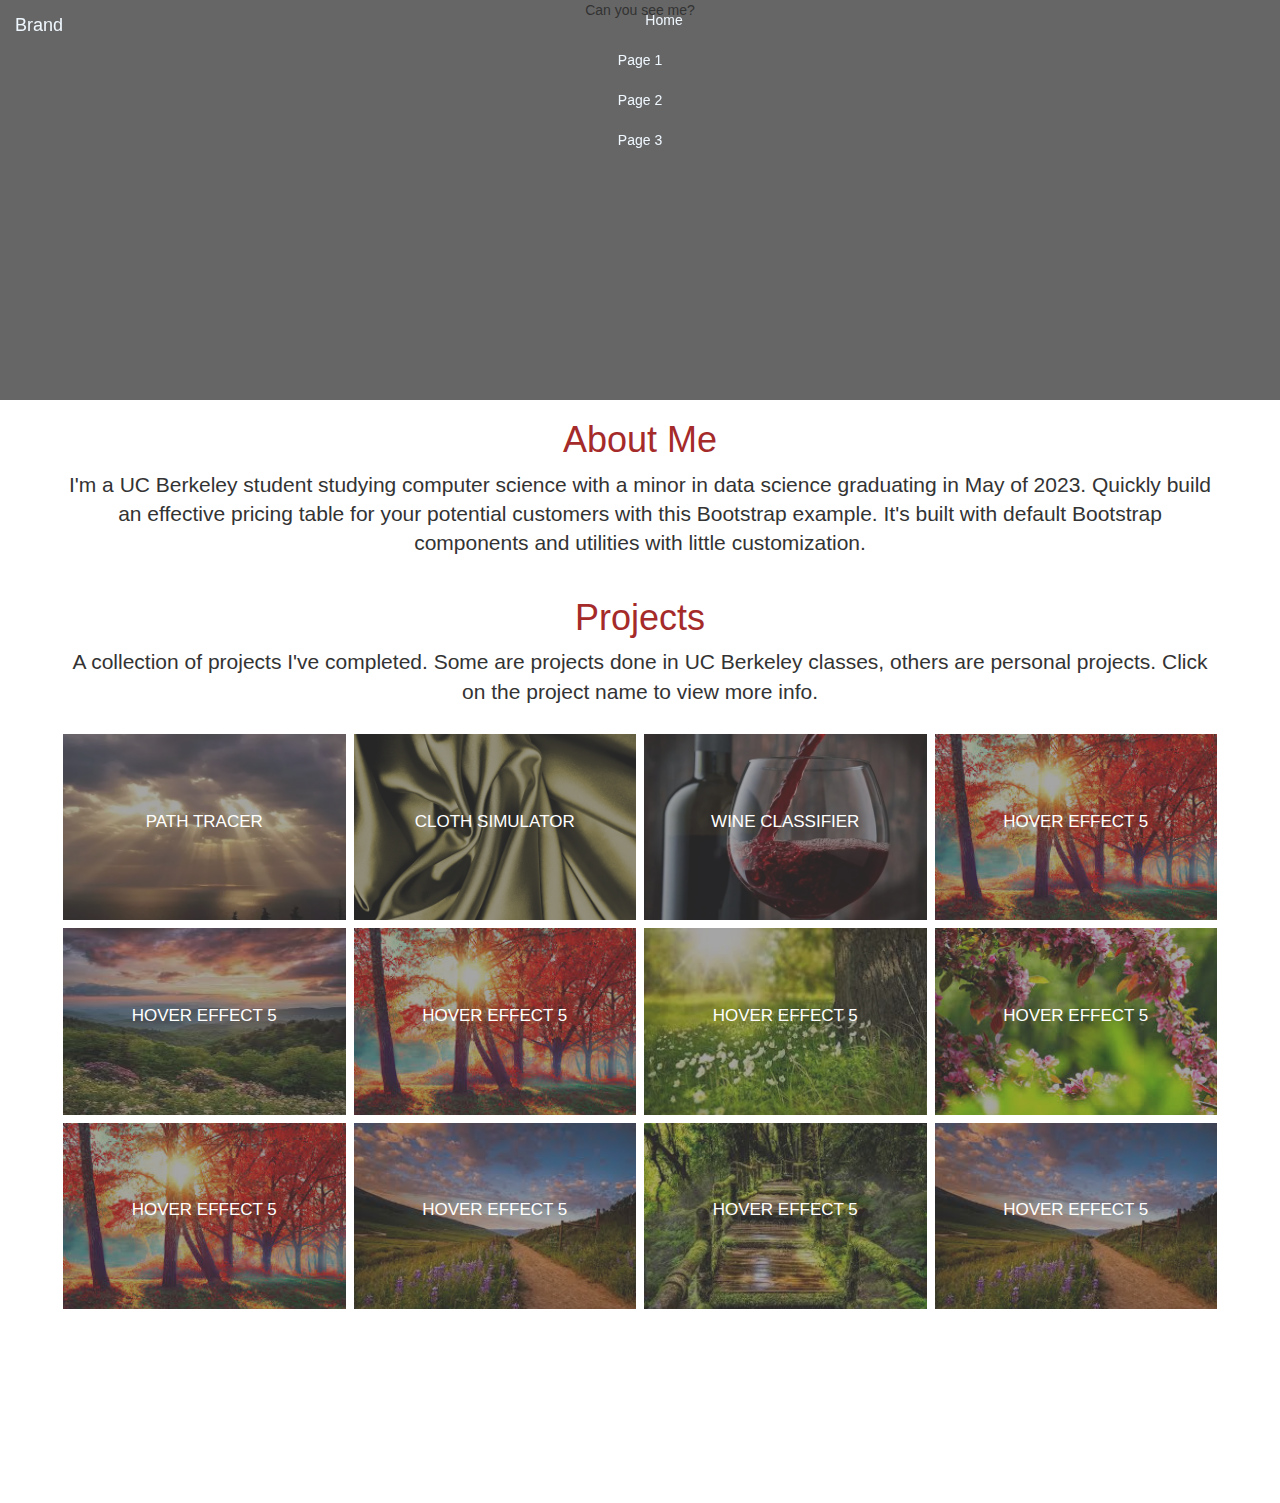
==== commit e3130c90: "projects grid equal heights" ====
--- a/index.html
+++ b/index.html
@@ -60,7 +60,7 @@
         </div>
     </div>
     <!-- Grid from: https://www.w3schools.com/howto/howto_css_image_grid_responsive.asp -->
-    <div class="row">
+    <div class="row display-flex">
         <div class="column">
             <div class="hovereffect">
                 <img class="img-responsive" src="grid-images/light-ray2.jpeg">
@@ -129,13 +129,6 @@
                    <a class="info" href="#">link here</a>
                 </div>
             </div>
-            <div class="hovereffect">
-                <img class="img-responsive" src="grid-images/image4.jpeg" alt="">
-                <div class="overlay">
-                   <h2>Hover effect 5</h2>
-                   <a class="info" href="#">link here</a>
-                </div>
-            </div>
         </div>
         <div class="column">
             <div class="hovereffect">
--- a/styleCustom.css
+++ b/styleCustom.css
@@ -26,7 +26,6 @@
     flex-wrap: wrap;
     padding: 0 4px;
 }
-  
 
 /* Styling for Image Grid*/
 /* Create four equal columns that sits next to each other */
@@ -36,15 +35,18 @@
   padding: 0 4px;
 }
 
-.column img {
+.column .img-responsive {
   margin-top: 8px;
   vertical-align: middle;
   width: 100%;
+  height: 100%;
+  /* min-height: 100px; */
 }
 
 .hovereffect {
   vertical-align: middle;
   width: 100%;
+  height: 25%;
   float: left;
   overflow: hidden;
   position: relative;
